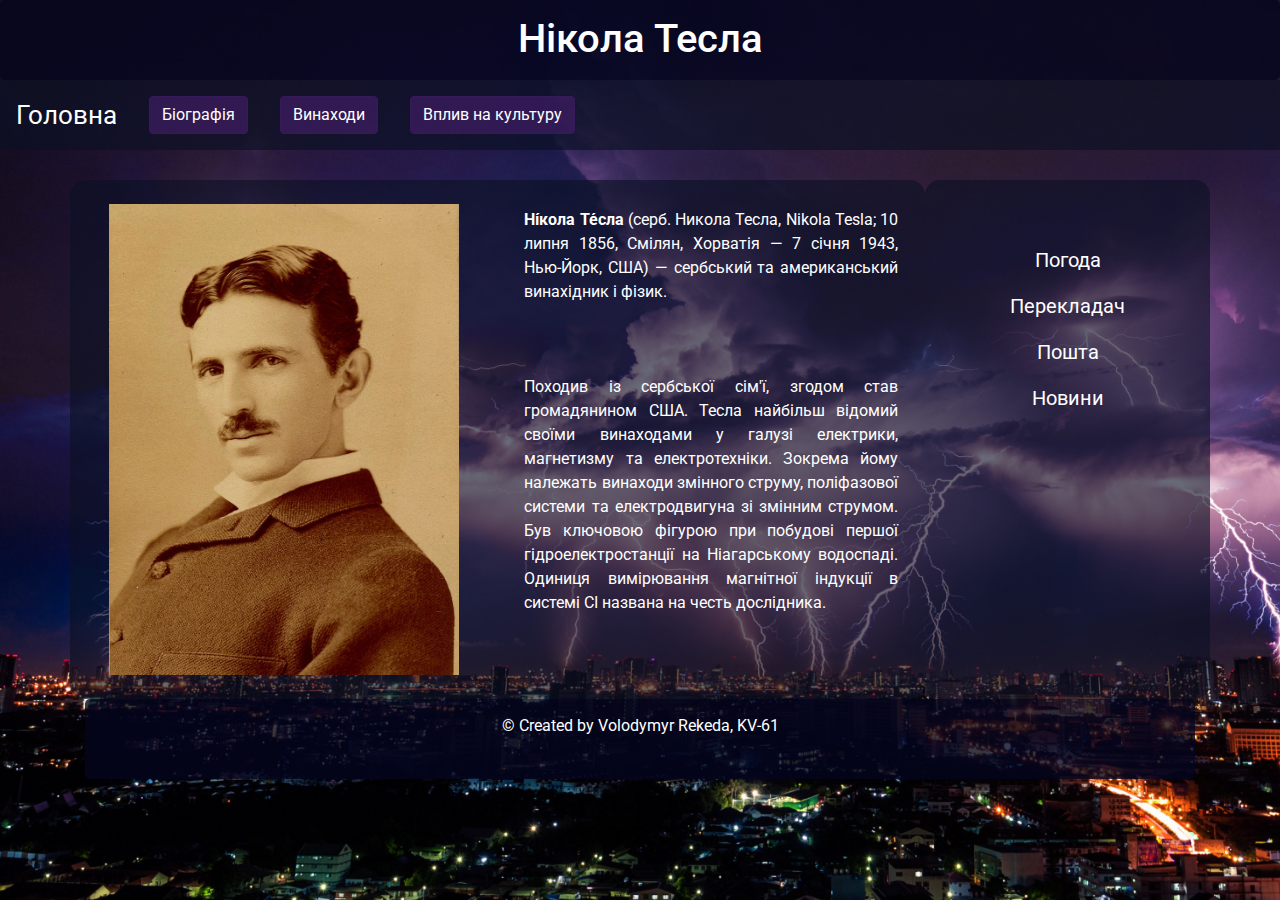
==== lab1_tb/index.html @ 78695d4d "Initial commit" ====
<!DOCTYPE html>

<head>
  <title>lab_bootstrap</title>
  <meta charset="UTF-8">
  <link rel="stylesheet" href="css/style.css">
  <link rel="stylesheet" href="css/bootstrap.min.css">
  <meta name="viewport" content="width=device-width, initial-scale=1, shrink-to-fit=no">

  <script src="js/bootstrap.min.js"> </script>
  <link href="https://fonts.googleapis.com/css?family=Roboto" rel="stylesheet">

  <script src="https://code.jquery.com/jquery-3.3.1.slim.min.js" integrity="sha384-q8i/X+965DzO0rT7abK41JStQIAqVgRVzpbzo5smXKp4YfRvH+8abtTE1Pi6jizo"
    crossorigin="anonymous"></script>
  <script src="https://cdnjs.cloudflare.com/ajax/libs/popper.js/1.14.3/umd/popper.min.js" integrity="sha384-ZMP7rVo3mIykV+2+9J3UJ46jBk0WLaUAdn689aCwoqbBJiSnjAK/l8WvCWPIPm49"
    crossorigin="anonymous"></script>

  <link rel="stylesheet" href="https://stackpath.bootstrapcdn.com/bootstrap/4.1.3/css/bootstrap.min.css" integrity="sha384-MCw98/SFnGE8fJT3GXwEOngsV7Zt27NXFoaoApmYm81iuXoPkFOJwJ8ERdknLPMO"
    crossorigin="anonymous">
  <script src="https://stackpath.bootstrapcdn.com/bootstrap/4.1.3/js/bootstrap.min.js" integrity="sha384-ChfqqxuZUCnJSK3+MXmPNIyE6ZbWh2IMqE241rYiqJxyMiZ6OW/JmZQ5stwEULTy"
    crossorigin="anonymous"></script>
</head>

<body>

  <div class="jumbotron text-center" style="margin-bottom:0">
    <h1>Нікола Тесла</h1>
  </div>

  <nav class="navbar navbar-expand-sm navbar-dark">
    <a class="navbar-brand" href="index.html">Головна</a>
    <button class="navbar-toggler" type="button" data-toggle="collapse" data-target="#collapsibleNavbar">
      <span class="navbar-toggler-icon"></span>
    </button>
    <div class="collapse navbar-collapse" id="collapsibleNavbar">
      <div class="btn-group">
        <a class="nav-link" href="biography.html"> <button type="button" class="btn btn-primary">Біографія</button></a>
        <a class="nav-link" href="inventions.html"> <button type="button" class="btn btn-primary">Винаходи</button></a>
        <a class="nav-link" href="influence.html"> <button type="button" class="btn btn-primary">Вплив на культуру</button></a>
      </div>
    </div>
  </nav>

  <div class="container" style="margin-top:30px">
    <div class="row-main row">
      <div class="col-sm-9-main col-sm-9">
        <div class="row">
          <div class="col-sm-6">
            <img src="img/Tesla_main.jpg" class="rounded" alt="Tesla_portrait">
          </div>
          <div class="col-sm-6">
            <p>
              <b>Ні́кола Те́сла</b> (серб. Никола Тесла, Nikola Tesla; 10 липня 1856, Смілян, Хорватія — 7 січня 1943, Нью-Йорк,
              США) — сербський та американський винахідник і фізик.
            </p>
            <p>Походив із сербської сім'ї, згодом став громадянином США. Тесла найбільш відомий своїми винаходами у галузі електрики,
              магнетизму та електротехніки. Зокрема йому належать винаходи змінного струму, поліфазової системи та електродвигуна
              зі змінним струмом. Був ключовою фігурою при побудові першої гідроелектростанції на Ніагарському водоспаді.
              Одиниця вимірювання магнітної індукції в системі СІ названа на честь дослідника.
            </p>
          </div>
        </div>
      

      <hr class="d-sm-none">
    </div>
    <div class="col-sm-3-main col-sm-3">
      
      <ul class="nav nav-pills flex-column">
        <li class="nav-item">
          <a class="nav-link" href="https://sinoptik.ua/">Погода</a>
        </li>
        <li class="nav-item">
          <a class="nav-link" href="https://translate.google.com.ua">Перекладач</a>
        </li>
        <li class="nav-item">
          <a class="nav-link" href="https://mail.google.com">Пошта</a>
        </li>
        <li class="nav-item">
          <a class="nav-link" href="https://www.ukr.net/">Новини</a>
        </li>
      </ul>
    </div>
  </div>


  <div class="jumbotron text-center" style="margin-bottom:0">
    <p>© Created by Volodymyr Rekeda, KV-61</p>
  </div>

</body>

</html>
---- lab1_tb/css/style.css ----
body {
    margin: 0;
    padding: 0;
    font-family: "TimesNewRoman";
    color: white;
    background-image: url(../img/lightning.jpg);
    background-repeat: no-repeat;
    background-attachment: fixed;
    background-size:cover;  
}

.container{
    margin: 1%;
}

h3{
    text-align:center;
    padding:5px;
}

.row-head{
    padding:1%;
    background-color: #0b10249e !important;
    color: white;
    border-radius: 15px !important;
}

.row-head h2{
    margin:auto;
    text-align:center;
}


.row-main{
    
     border-radius: 15px !important;
     color:white;
}

.col-sm-3-main{
    background-color: #0b10249e;
    border-radius: 15px !important;
    padding: 5%;
    text-align:center;
}

.col-sm-9-main img{
    padding:6%;
    width:100%
}

.col-sm-9-main{
    background-color: #0b10249e;
    border-radius: 15px !important;
    text-align:justify;
}

.col-sm-9-main p{
    padding: 7% 3%;
}

.btn{
    border: 1px solid rgb(54, 26, 90) !important;
    background-color: #451e6a9e !important;
}

.jumbotron {
    font-family: 'Roboto';
    color:white;
    background-color:#04051fc9 !important;
    padding:15px !important;
    height: 80px; 
}

.nav-item a{
    font-size: 20px;
    color: white !important;
}

.navbar {
    background-color:#0b1024a8  !important;
}

.navbar-brand{
    font-size: 26px !important;
    color:white !important;
}
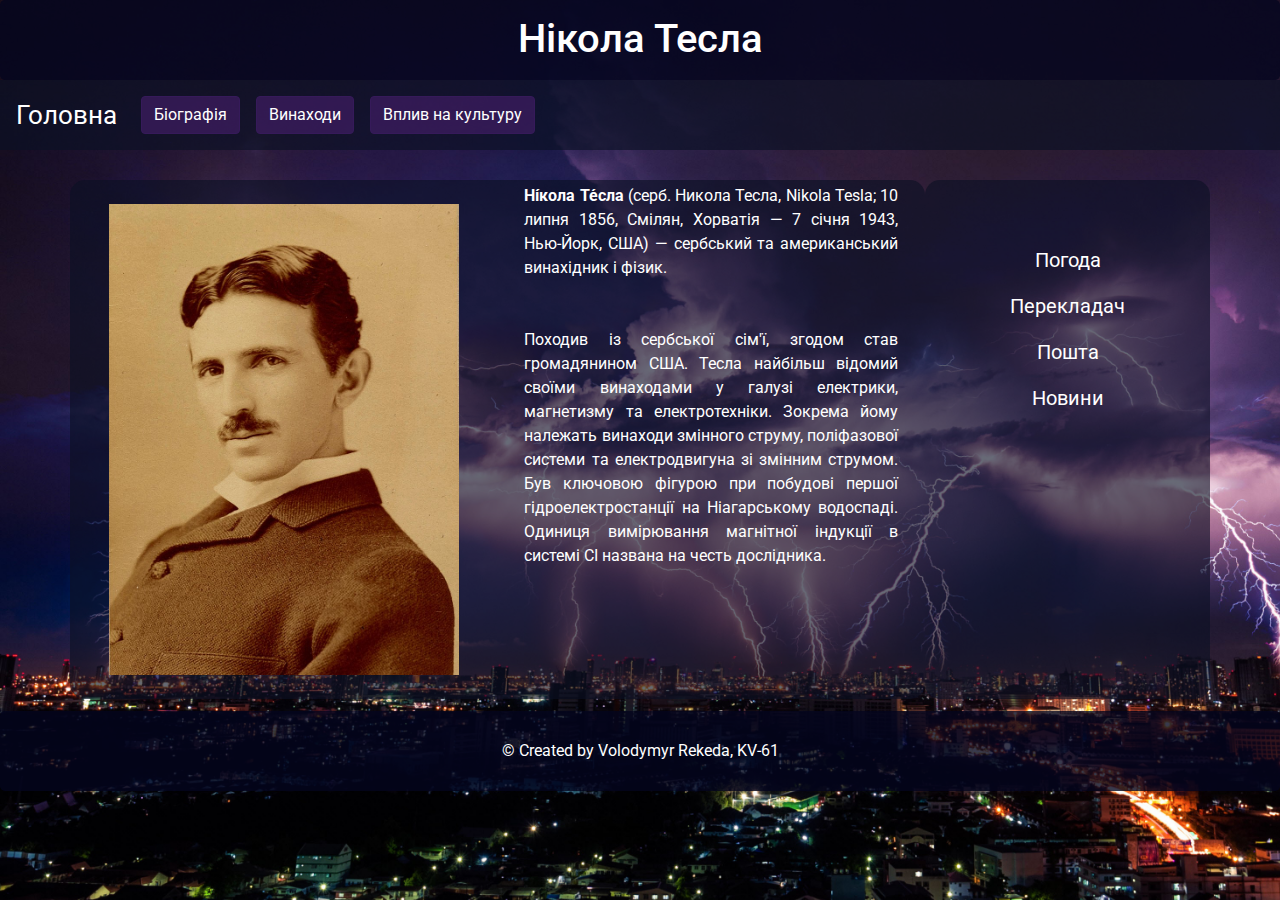
==== commit daccefe2: "Lab1_bt: Biography remastered and some minor corrections" ====
--- a/lab1_tb/index.html
+++ b/lab1_tb/index.html
@@ -33,11 +33,17 @@
       <span class="navbar-toggler-icon"></span>
     </button>
     <div class="collapse navbar-collapse" id="collapsibleNavbar">
-      <div class="btn-group">
-        <a class="nav-link" href="biography.html"> <button type="button" class="btn btn-primary">Біографія</button></a>
-        <a class="nav-link" href="inventions.html"> <button type="button" class="btn btn-primary">Винаходи</button></a>
-        <a class="nav-link" href="influence.html"> <button type="button" class="btn btn-primary">Вплив на культуру</button></a>
-      </div>
+        <ul class="navbar-nav">
+            <li class="nav-item">
+                <a class="nav-link" href="biography.html"> <button type="button" class="btn btn-primary">Біографія</button></a>
+              </li>
+            <li class="nav-item">
+                <a class="nav-link" href="inventions.html"> <button type="button" class="btn btn-primary">Винаходи</button></a>
+              </li>
+            <li class="nav-item">
+                <a class="nav-link" href="influence.html"> <button type="button" class="btn btn-primary">Вплив на культуру</button></a>
+              </li>    
+          </ul>
     </div>
   </nav>
 
@@ -82,7 +88,7 @@
       </ul>
     </div>
   </div>
-
+</div>
 
   <div class="jumbotron text-center" style="margin-bottom:0">
     <p>© Created by Volodymyr Rekeda, KV-61</p>
--- a/lab1_tb/css/style.css
+++ b/lab1_tb/css/style.css
@@ -7,6 +7,24 @@
     background-repeat: no-repeat;
     background-attachment: fixed;
     background-size:cover;  
+}
+
+.carousel-caption p{
+  
+    border-radius:15px;
+    color:white;
+    background-color:rgba(0, 0, 0, 0.92);
+    display:inline-block;
+    padding: 3% !important;
+}
+
+p{
+    padding-top: 1% !important;
+}
+
+.carousel img {
+    max-height: 500px;
+    object-fit: contain;
 }
 
 .container{
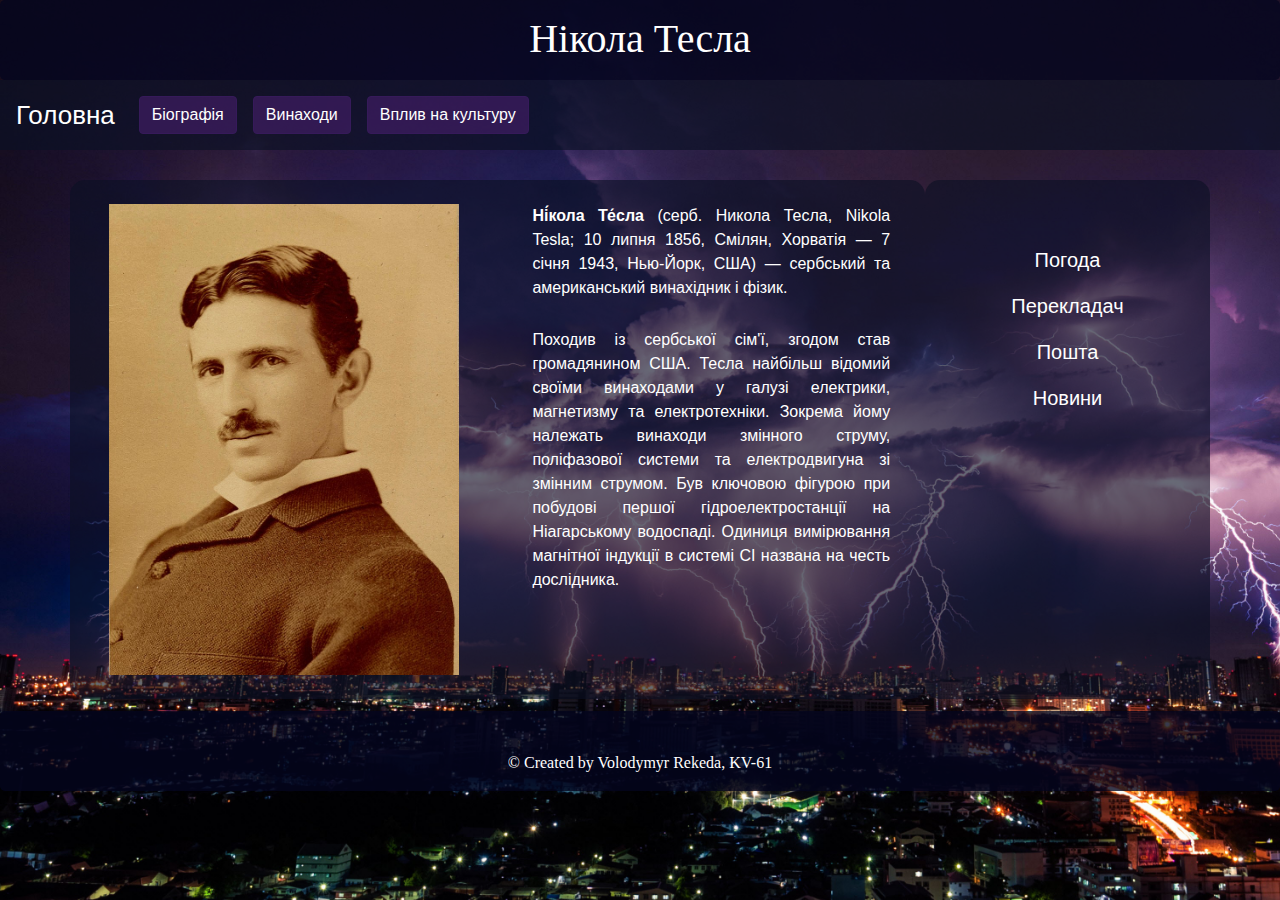
==== commit 735cb49e: "Lab1_tb: minor corrections" ====
--- a/lab1_tb/index.html
+++ b/lab1_tb/index.html
@@ -8,8 +8,7 @@
   <meta name="viewport" content="width=device-width, initial-scale=1, shrink-to-fit=no">
 
   <script src="js/bootstrap.min.js"> </script>
-  <link href="https://fonts.googleapis.com/css?family=Roboto" rel="stylesheet">
-
+  <link href="https://fonts.googleapis.com/css?family=Lora" rel="stylesheet">
   <script src="https://code.jquery.com/jquery-3.3.1.slim.min.js" integrity="sha384-q8i/X+965DzO0rT7abK41JStQIAqVgRVzpbzo5smXKp4YfRvH+8abtTE1Pi6jizo"
     crossorigin="anonymous"></script>
   <script src="https://cdnjs.cloudflare.com/ajax/libs/popper.js/1.14.3/umd/popper.min.js" integrity="sha384-ZMP7rVo3mIykV+2+9J3UJ46jBk0WLaUAdn689aCwoqbBJiSnjAK/l8WvCWPIPm49"
--- a/lab1_tb/css/style.css
+++ b/lab1_tb/css/style.css
@@ -1,7 +1,7 @@
 body {
     margin: 0;
     padding: 0;
-    font-family: "TimesNewRoman";
+    font-family: 'Lora', serif;
     color: white;
     background-image: url(../img/lightning.jpg);
     background-repeat: no-repeat;
@@ -19,8 +19,10 @@
 }
 
 p{
-    padding-top: 1% !important;
+    margin-top:1%!important;
+    padding: 1% 5% !important;
 }
+
 
 .carousel img {
     max-height: 500px;
@@ -74,7 +76,7 @@
 }
 
 .col-sm-9-main p{
-    padding: 7% 3%;
+    margin-top: 5% !important;
 }
 
 .btn{
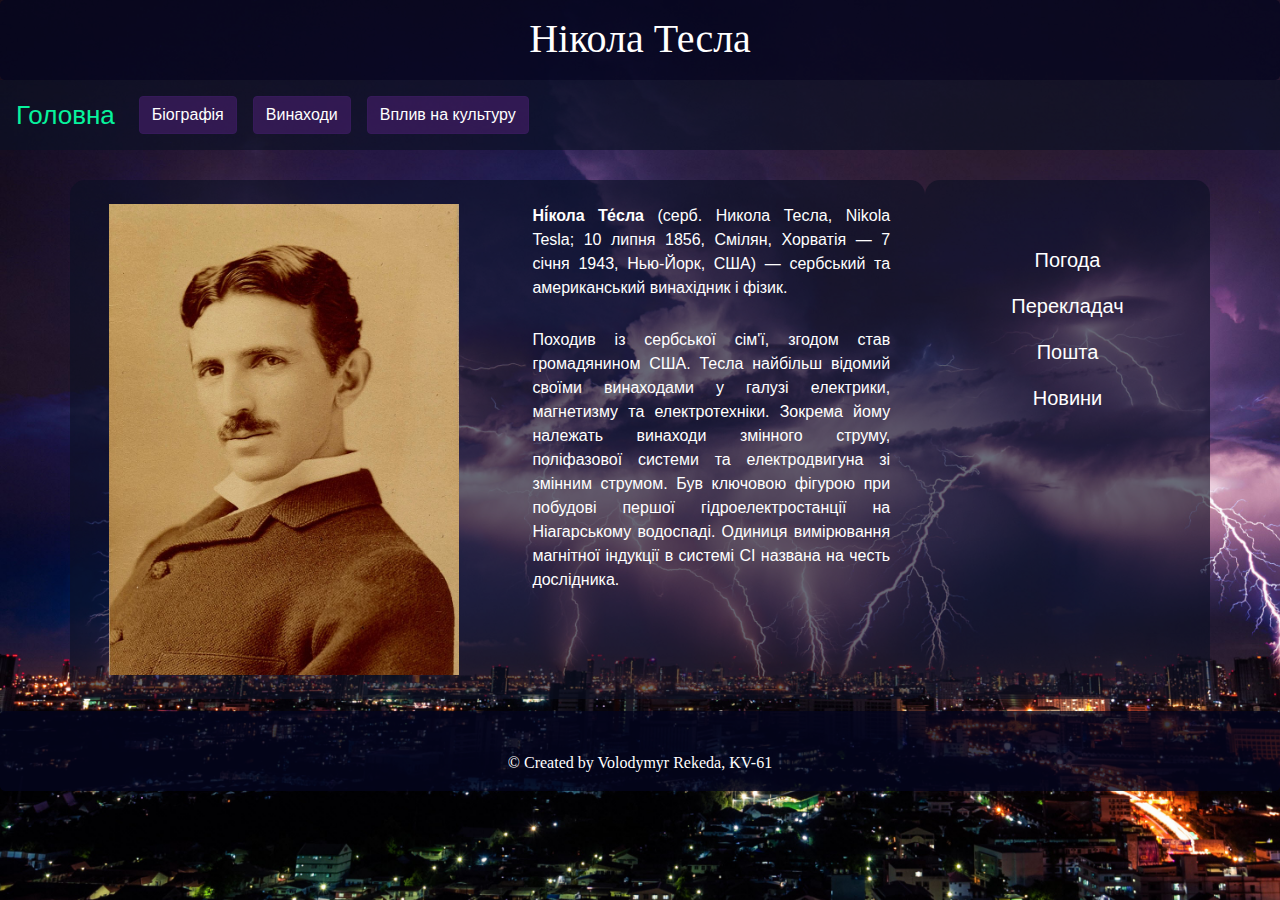
==== commit 228152c1: "Lab1_tb: added markig of current page" ====
--- a/lab1_tb/index.html
+++ b/lab1_tb/index.html
@@ -26,8 +26,8 @@
     <h1>Нікола Тесла</h1>
   </div>
 
-  <nav class="navbar navbar-expand-sm navbar-dark">
-    <a class="navbar-brand" href="index.html">Головна</a>
+  <nav class="navbar cur-ind navbar-expand-sm navbar-dark">
+    <a class="navbar-brand" href="#">Головна</a>
     <button class="navbar-toggler" type="button" data-toggle="collapse" data-target="#collapsibleNavbar">
       <span class="navbar-toggler-icon"></span>
     </button>
--- a/lab1_tb/css/style.css
+++ b/lab1_tb/css/style.css
@@ -7,6 +7,15 @@
     background-repeat: no-repeat;
     background-attachment: fixed;
     background-size:cover;  
+}
+
+.cur-ind a{
+    color:#07f39d !important;
+}
+
+.cur-nav button{
+    border: 1px solid rgb(43, 140, 129) !important;
+    background-color: #35ce92d4 !important;
 }
 
 .carousel-caption p{
